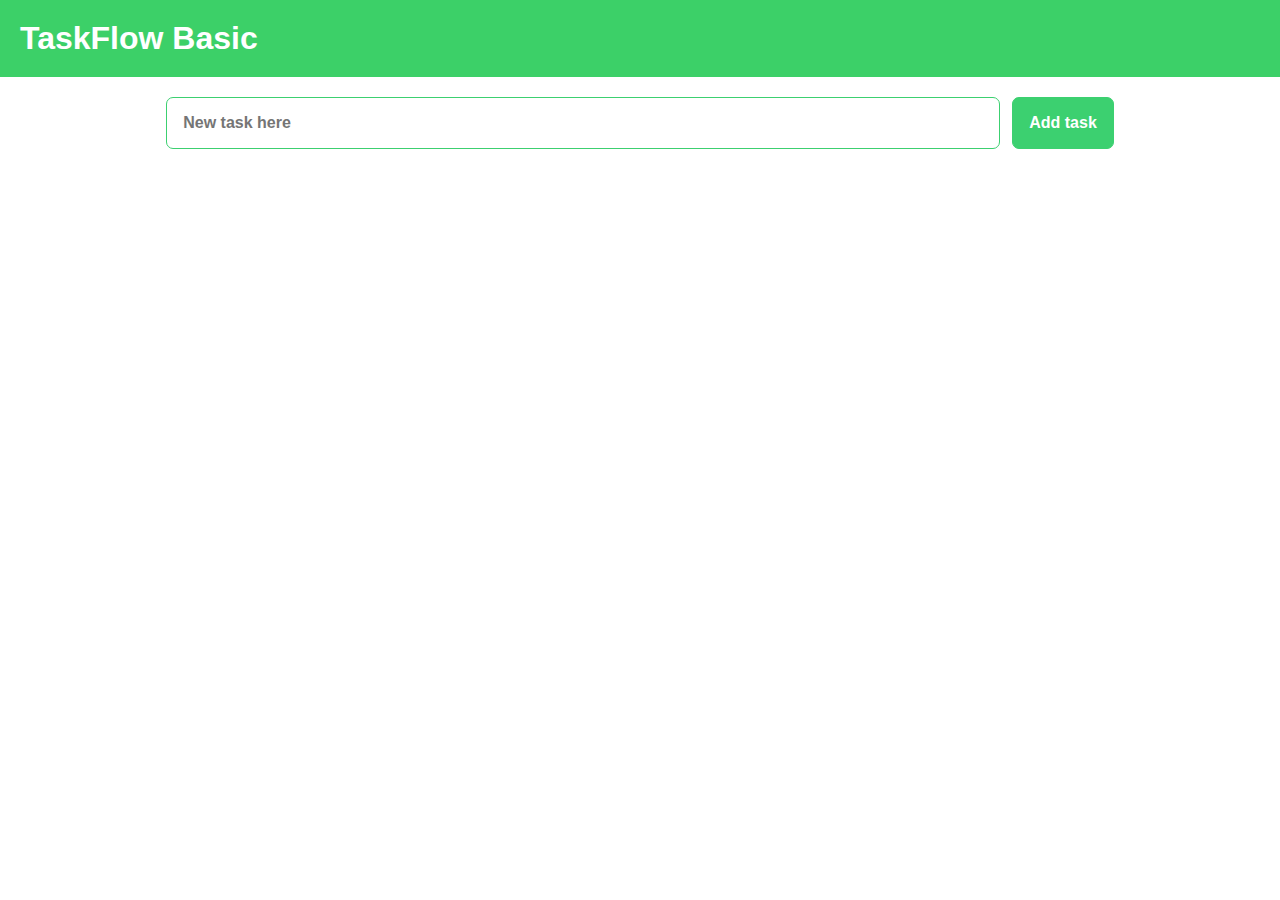
==== index.html @ 96ce210b "botoes para as tasks" ====
<!DOCTYPE html>
<html lang="pt-br">
<head>
    <meta charset="UTF-8">
    <meta http-equiv="X-UA-Compatible" content="IE=edge">
    <meta name="viewport" content="width=device-width, initial-scale=1.0">
    <title>TODO Web Application</title>
    <link rel="stylesheet" href="style.css">
</head>
<body>
    <div class="header-container">
        <header class="header">
            <h1>TaskFlow Basic</h1>
        </header>
    </div>

    <div class="content">
        <div class="todoApp">
            <div class="inputs">
                <input type="text" id="input" placeholder="New task here">
                <input type="button" value="Add task" id="btnAdd">
            </div>
            <div class="tasks">
                <ul id="taskList">
                    
                </ul>
            </div>
        </div>
    </div>

    <script src="main.js"></script>
</body>
</html>
---- style.css ----
*{
    margin: 0;
    padding: 0;
}

body{
    background-color: #fff;
    font-family: Arial, Helvetica, sans-serif;
    font-weight: 400px;
}

.header{
    padding: 20px;
    background-color: #3cd068;
    color: #fff;
}

.content{
    display: flex;
    flex-direction: column;
    justify-content: center;
    align-items: center;
}

.todoApp{
    max-width: 1000px;
    display: flex;
    flex-direction: column;
    justify-content: center;
}

.inputs, .tasks{
    margin: 20px;
}

.inputs{
    max-width: 1000px;
    display: flex;
    justify-content: space-between;
}

#input, #btnAdd, .task{
    border: 1px solid #3cd070;
    border-radius: 7px;
    font-weight: 600;
    font-size: 16px;
}

#input{
    padding: 16px;
    width: 800px;
    font-size: 16px;
    color: #484848;
}

#btnAdd{
    margin-left: 12px;
    padding: 16px;
    background-color:  #3cd070 ;
    color:#fff;
    font-weight: 700;
}

#btnAdd:hover, .taskBtn{
    cursor: pointer;
}

#taskList{
    list-style: none;
}

.task{
    margin-bottom: 10px;
    padding: 12px;
    background-color: #FFF5EE;
    color: #484848;
}

.task, .divBtns{
    display: flex;
    flex-direction: row;
    justify-content: space-between;
    align-items: center;
}

.divBtns{
    width: 170px;
}

.taskBtn{
    padding: 6px;
    border: none;
    border-radius: 7px;
    width: 60px;
    font-weight: 600;
    color: #fff;
}

.btnEdit{
    background-color: #3de0e9;
}

.btnDel{
    background-color: rgb(250, 89, 61);
}
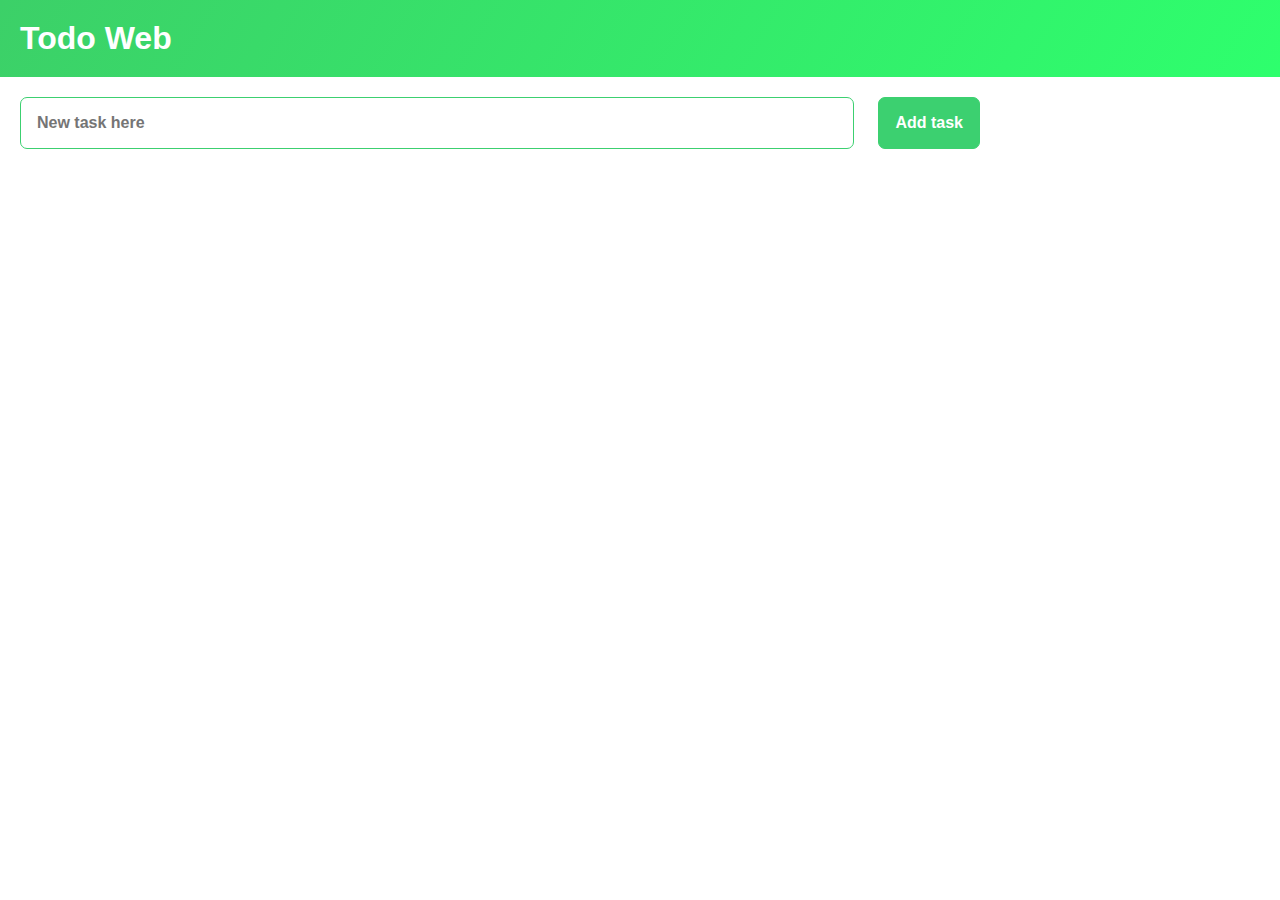
==== commit 1ea6d8ca: "Message(commit on 'master')" ====
--- a/index.html
+++ b/index.html
@@ -6,11 +6,12 @@
     <meta name="viewport" content="width=device-width, initial-scale=1.0">
     <title>TODO Web Application</title>
     <link rel="stylesheet" href="style.css">
+    <link rel="stylesheet" href="https://cdnjs.cloudflare.com/ajax/libs/font-awesome/6.1.0/css/all.min.css" integrity="sha512-10/jx2EXwxxWqCLX/hHth/vu2KY3jCF70dCQB8TSgNjbCVAC/8vai53GfMDrO2Emgwccf2pJqxct9ehpzG+MTw==" crossorigin="anonymous" referrerpolicy="no-referrer" />
 </head>
 <body>
     <div class="header-container">
         <header class="header">
-            <h1>TaskFlow Basic</h1>
+            <h1>Todo Web</h1>
         </header>
     </div>
 
--- a/style.css
+++ b/style.css
@@ -11,32 +11,34 @@
 
 .header{
     padding: 20px;
-    background-color: #3cd068;
+    background-image: linear-gradient(120deg, #3cd068, #2eff6d);
     color: #fff;
 }
 
-.content{
+.content, .checkbox, .todoApp{
     display: flex;
     flex-direction: column;
     justify-content: center;
-    align-items: center;
+    
 }
 
 .todoApp{
     max-width: 1000px;
-    display: flex;
-    flex-direction: column;
-    justify-content: center;
 }
 
 .inputs, .tasks{
     margin: 20px;
 }
 
+.task, .divBtns, .inputs{
+    display: flex;
+    flex-direction: row;
+    justify-content: space-between;
+    align-items: center;
+}
+
 .inputs{
     max-width: 1000px;
-    display: flex;
-    justify-content: space-between;
 }
 
 #input, #btnAdd, .task{
@@ -76,13 +78,6 @@
     color: #484848;
 }
 
-.task, .divBtns{
-    display: flex;
-    flex-direction: row;
-    justify-content: space-between;
-    align-items: center;
-}
-
 .divBtns{
     width: 170px;
 }
@@ -102,4 +97,41 @@
 
 .btnDel{
     background-color: rgb(250, 89, 61);
+}
+
+.checkbox{
+    appearance: none;
+    -webkit-appearance: none;
+    height: 20px;
+    width: 20px;
+    background-color: #d5d5d5;
+    border-radius: 3px;
+    cursor: pointer;
+    transition: all 0.3s ease;
+    align-items: center;
+}
+
+.checkbox:after{
+    font-family: "Font Awesome 5 Free";
+    font-weight: 900;
+    content: "\f00c";
+    color: #fff;
+}
+
+.checkbox:hover{
+    background-color: #a5a5a5;
+}
+
+.checkbox:checked{
+    background-color: #3cd068;
+}
+
+.isChecked{
+    opacity: 0.6;
+}
+
+.isChecked p{
+    color: #808080;
+    text-decoration: line-through;
+    transition: all 0.5s ease;
 }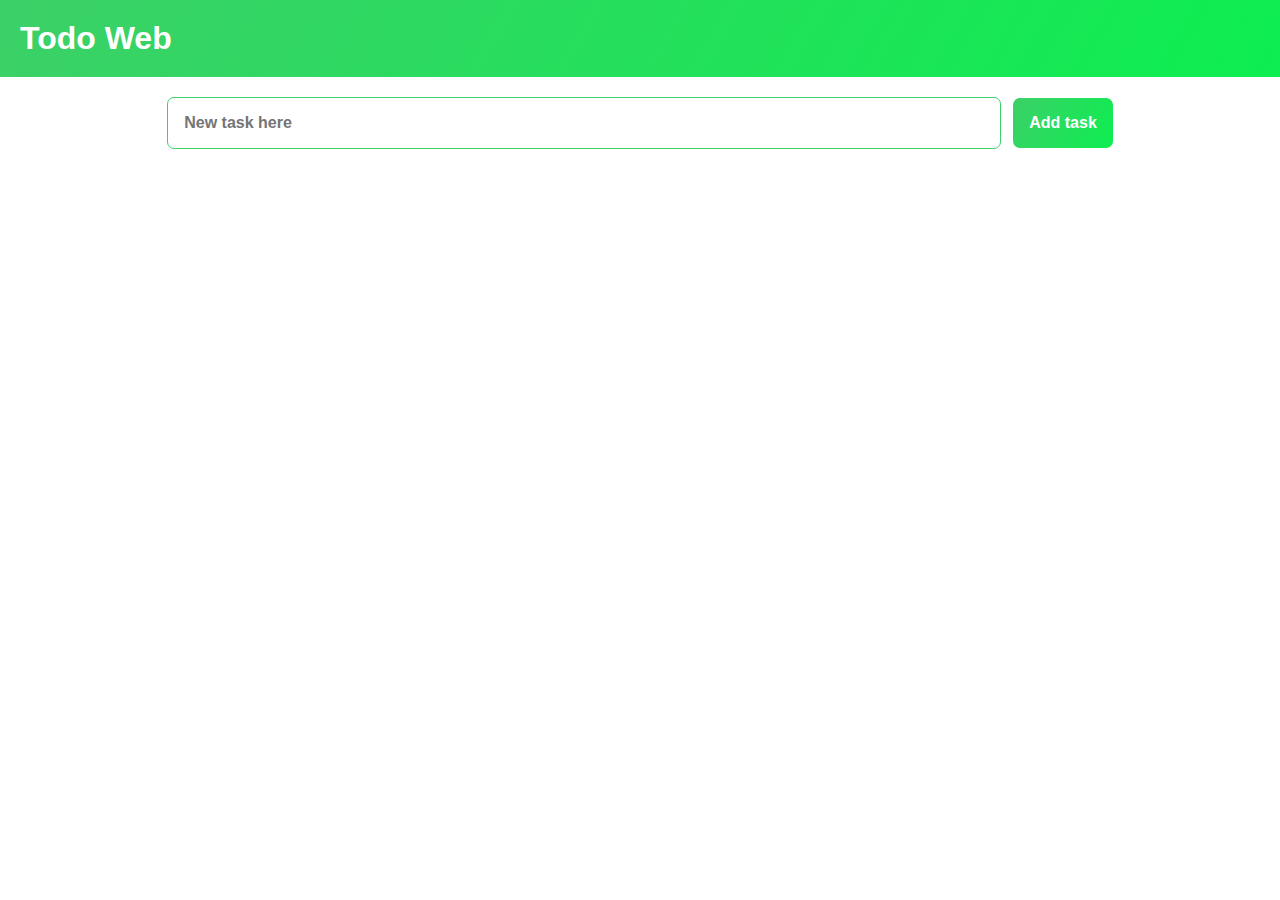
==== commit 5e2d3c71: "form update" ====
--- a/index.html
+++ b/index.html
@@ -17,10 +17,10 @@
 
     <div class="content">
         <div class="todoApp">
-            <div class="inputs">
+            <form class="inputs">
                 <input type="text" id="input" placeholder="New task here">
-                <input type="button" value="Add task" id="btnAdd">
-            </div>
+                <input type="submit" value="Add task" id="btnAdd">
+            </form>
             <div class="tasks">
                 <ul id="taskList">
                     
--- a/style.css
+++ b/style.css
@@ -9,9 +9,9 @@
     font-weight: 400px;
 }
 
-.header{
+.header, #btnAdd{
     padding: 20px;
-    background-image: linear-gradient(120deg, #3cd068, #2eff6d);
+    background-image: linear-gradient(120deg, #3cd068, #0dee50);
     color: #fff;
 }
 
@@ -19,11 +19,14 @@
     display: flex;
     flex-direction: column;
     justify-content: center;
-    
+}
+
+.content, .checkbox{
+    align-items: center;
 }
 
 .todoApp{
-    max-width: 1000px;
+    max-width: fit-content;
 }
 
 .inputs, .tasks{
@@ -41,7 +44,7 @@
     max-width: 1000px;
 }
 
-#input, #btnAdd, .task{
+#input, #btnAdd, .task, .taskInput{
     border: 1px solid #3cd070;
     border-radius: 7px;
     font-weight: 600;
@@ -56,15 +59,18 @@
 }
 
 #btnAdd{
+    border: none;
     margin-left: 12px;
     padding: 16px;
-    background-color:  #3cd070 ;
-    color:#fff;
     font-weight: 700;
+    cursor: pointer;
 }
 
-#btnAdd:hover, .taskBtn{
-    cursor: pointer;
+#btnAdd:hover{
+    background: transparent;
+    color: #3cd068;
+    border: 1px solid #3cd068;
+    transition: all 0.4s ease;
 }
 
 #taskList{
@@ -73,7 +79,10 @@
 
 .task{
     margin-bottom: 10px;
-    padding: 12px;
+}
+
+.task, .taskInput{
+    padding: 8px;
     background-color: #FFF5EE;
     color: #484848;
 }
@@ -89,6 +98,7 @@
     width: 60px;
     font-weight: 600;
     color: #fff;
+    cursor: pointer;
 }
 
 .btnEdit{
@@ -108,7 +118,6 @@
     border-radius: 3px;
     cursor: pointer;
     transition: all 0.3s ease;
-    align-items: center;
 }
 
 .checkbox:after{
@@ -130,8 +139,13 @@
     opacity: 0.6;
 }
 
-.isChecked p{
+.isChecked .taskInput{
     color: #808080;
     text-decoration: line-through;
     transition: all 0.5s ease;
+}
+
+.taskInput{
+    border: none;
+    width: 700px;
 }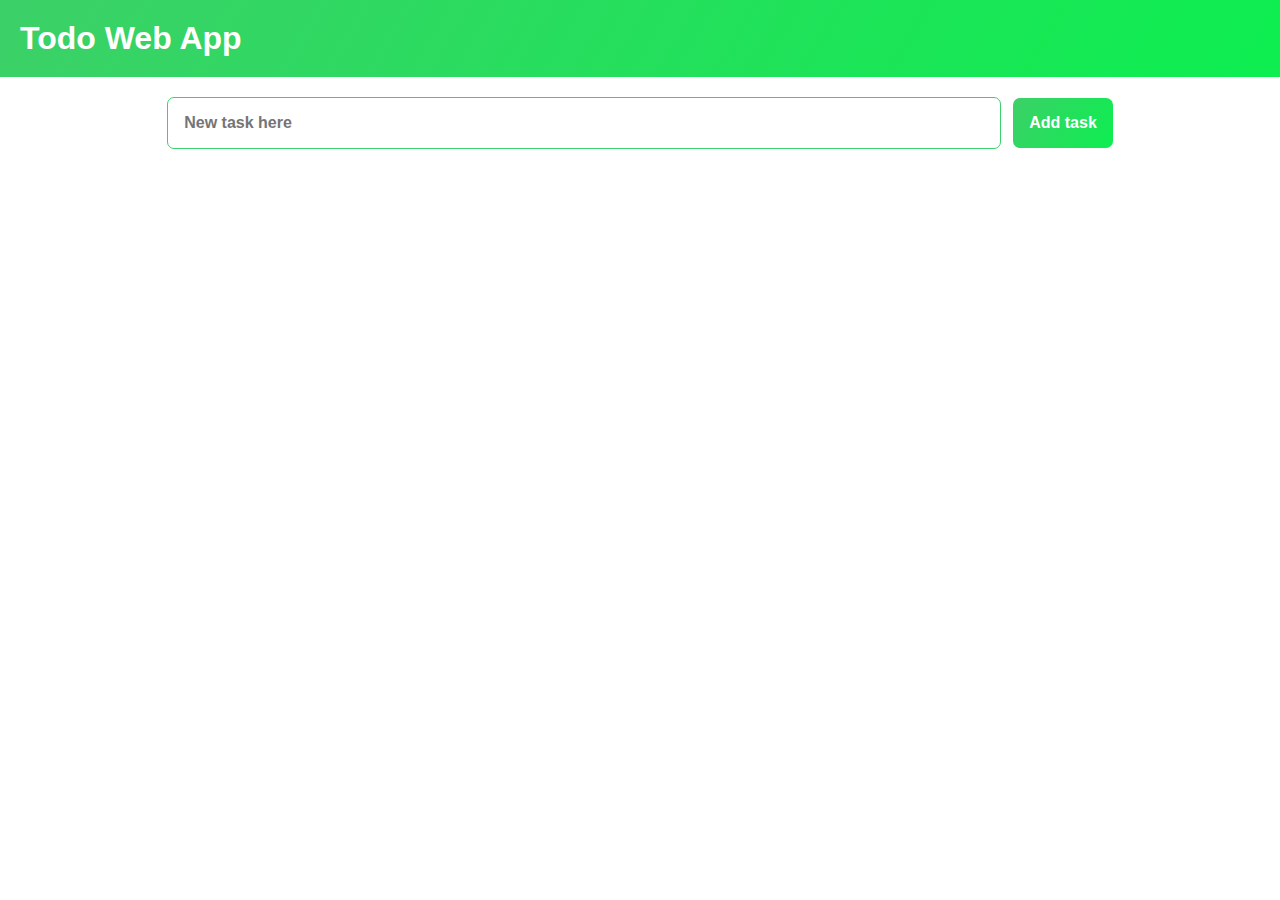
==== commit a21b4088: "Message(Components)" ====
--- a/index.html
+++ b/index.html
@@ -9,26 +9,13 @@
     <link rel="stylesheet" href="https://cdnjs.cloudflare.com/ajax/libs/font-awesome/6.1.0/css/all.min.css" integrity="sha512-10/jx2EXwxxWqCLX/hHth/vu2KY3jCF70dCQB8TSgNjbCVAC/8vai53GfMDrO2Emgwccf2pJqxct9ehpzG+MTw==" crossorigin="anonymous" referrerpolicy="no-referrer" />
 </head>
 <body>
-    <div class="header-container">
-        <header class="header">
-            <h1>Todo Web</h1>
-        </header>
-    </div>
-
     <div class="content">
         <div class="todoApp">
-            <form class="inputs">
-                <input type="text" id="input" placeholder="New task here">
-                <input type="submit" value="Add task" id="btnAdd">
-            </form>
-            <div class="tasks">
-                <ul id="taskList">
-                    
-                </ul>
-            </div>
+
         </div>
     </div>
 
+    <script src="components/header.js"></script>
     <script src="main.js"></script>
 </body>
 </html>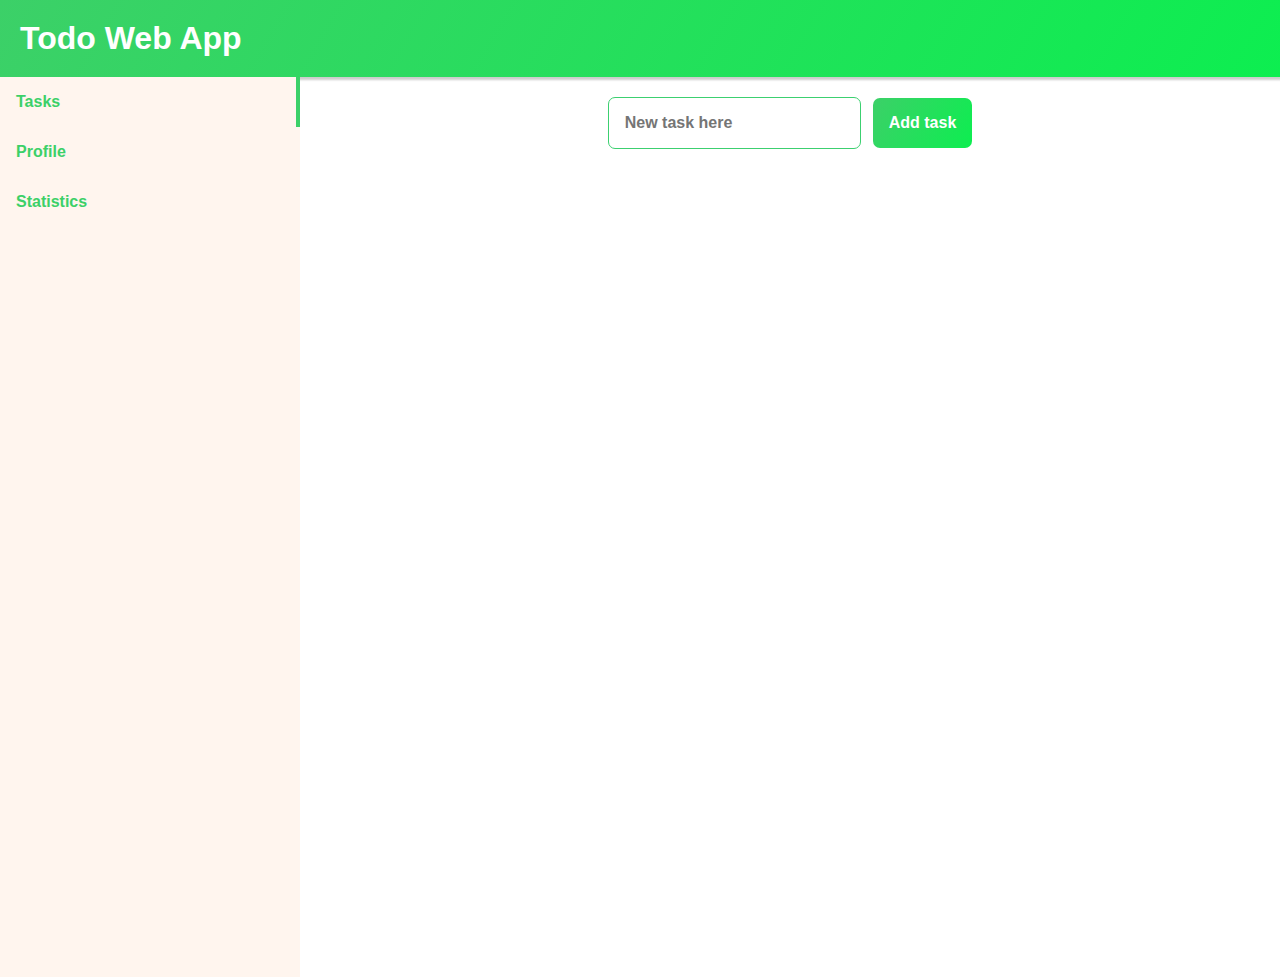
==== commit 888b70f9: "sidebar update" ====
--- a/index.html
+++ b/index.html
@@ -9,9 +9,17 @@
     <link rel="stylesheet" href="https://cdnjs.cloudflare.com/ajax/libs/font-awesome/6.1.0/css/all.min.css" integrity="sha512-10/jx2EXwxxWqCLX/hHth/vu2KY3jCF70dCQB8TSgNjbCVAC/8vai53GfMDrO2Emgwccf2pJqxct9ehpzG+MTw==" crossorigin="anonymous" referrerpolicy="no-referrer" />
 </head>
 <body>
-    <div class="content">
-        <div class="todoApp">
-
+    <div class="screen">
+        <aside class="sidebar">
+            <nav class="menu">
+                <a href="#" class="menu-item selected">Tasks</a>
+                <a href="#" class="menu-item">Profile</a>
+                <a href="#" class="menu-item">Statistics</a>
+            </nav>
+        </aside>
+        <div class="content center">
+            <div class="todoApp">
+            </div>
         </div>
     </div>
 
--- a/style.css
+++ b/style.css
@@ -9,19 +9,32 @@
     font-weight: 400px;
 }
 
+.screen{
+    padding: 0;
+    display: flex;
+    min-height: 100vh;
+}
+
 .header, #btnAdd{
     padding: 20px;
     background-image: linear-gradient(120deg, #3cd068, #0dee50);
     color: #fff;
 }
 
-.content, .checkbox, .todoApp{
+.header{
+    box-shadow: 2px 2px 2px 1px rgba(0, 0, 0, 0.2);
+}
+
+.checkbox, .todoApp{
     display: flex;
     flex-direction: column;
     justify-content: center;
 }
 
-.content, .checkbox{
+.content.center{
+    flex: 1 1 0;
+    display: flex;
+    flex-direction: column;
     align-items: center;
 }
 
@@ -42,6 +55,7 @@
 
 .inputs{
     max-width: 1000px;
+    width: auto;
 }
 
 #input, #btnAdd, .task, .taskInput{
@@ -53,7 +67,8 @@
 
 #input{
     padding: 16px;
-    width: 800px;
+    max-width: 800px;
+    width: auto;
     font-size: 16px;
     color: #484848;
 }
@@ -88,10 +103,11 @@
 }
 
 .divBtns{
-    width: 170px;
+    max-width: 170px;
 }
 
 .taskBtn{
+    margin: 12px;
     padding: 6px;
     border: none;
     border-radius: 7px;
@@ -118,6 +134,7 @@
     border-radius: 3px;
     cursor: pointer;
     transition: all 0.3s ease;
+    align-items: center;
 }
 
 .checkbox:after{
@@ -147,5 +164,26 @@
 
 .taskInput{
     border: none;
-    width: 700px;
+    max-width: 700px;
+    width: auto;
+}
+
+.sidebar{
+    flex: 1 1 0;
+    max-width: 300px;
+    padding: 0;
+    background-color: #FFF5EE;
+}
+
+.sidebar .menu .menu-item{
+    display: block;
+    padding: 1rem;
+    color: #3cd068;
+    text-decoration: none;
+    transition: 0.2s linear;
+    font-weight: 600;
+}
+
+.selected{
+    border-right: 4px solid #3cd068;
 }